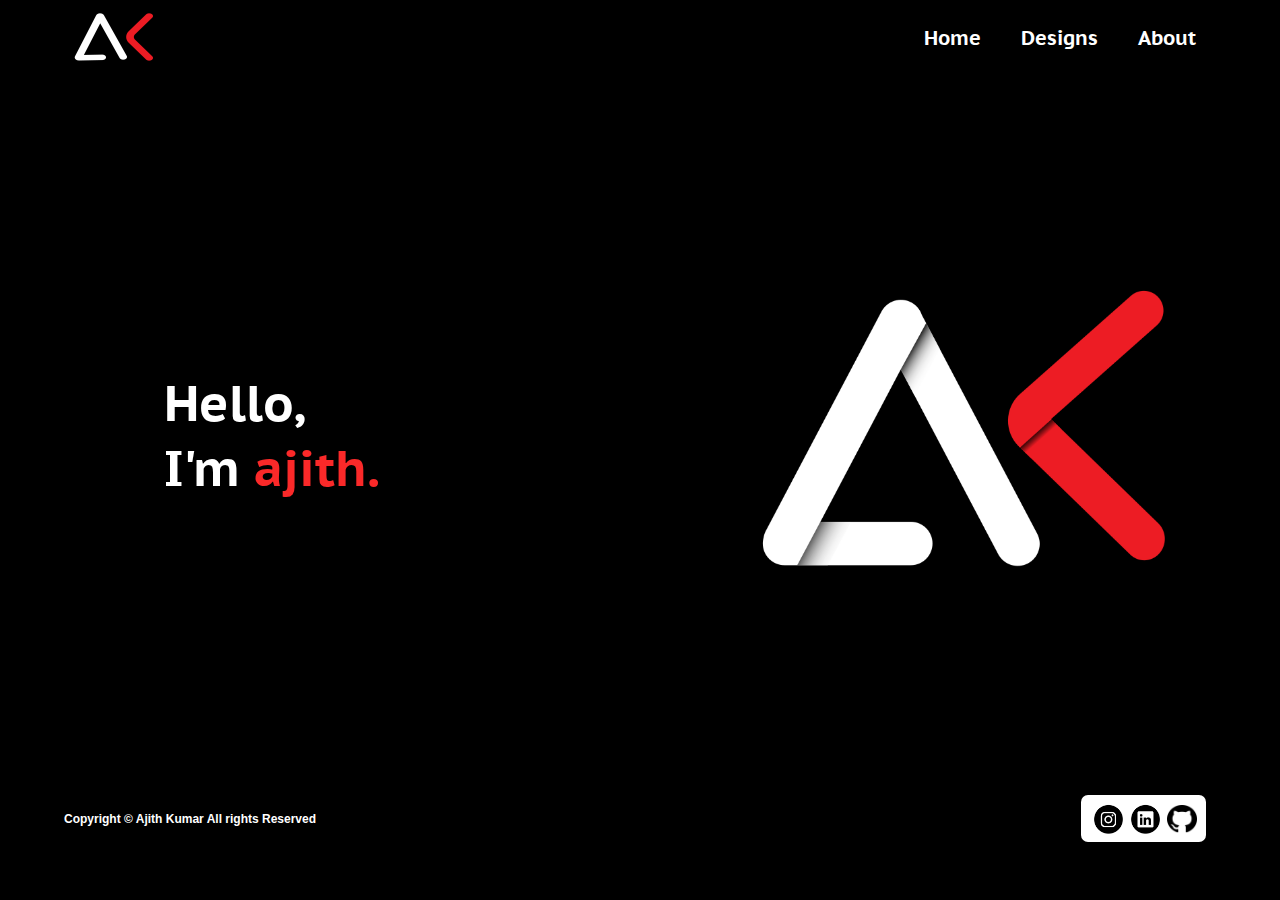
==== index.html @ 56f0ea10 "first commit" ====
<!DOCTYPE html>
<html lang="en">
<head>
  <meta charset="UTF-8">
  <meta name="viewport" content="width=device-width, initial-scale=1.0">
  <link rel="stylesheet" href="style.css">
  <link href="https://fonts.googleapis.com/css?family=PT+Sans+Caption&display=swap" rel="stylesheet">
  <title>Ajith kumar</title>
</head>
<body>
  <div class="container">
    <!--Menu-->
    <nav class="menu-bar ">
      <img src="/img/small-logo.png" alt="ak" class="small-logo">
      <ul class="list">
        <li>
          <a href="#">Home
            </a>
        </li>
        <li>
          <a href="#">Designs</a>
        </li>
        <li>
          <a href="#">About</a>
        </li>
      </ul>
    </nav>
    <!--Body-->
     <div class="body-content">
      <div class="left-content">
        <h1 class="hello">Hello,</h1>
        <h1 class="im">I'm<span class="ajith"> ajith.</span></h1>
        
        </div>
    
        <div class="right-content">
         <img src="/img/main-logo.png" alt="logo" class="main-logo">
        </div>
     </div>
     <!--Footer-->
     <footer class="foot">
      <div class="cpright">
        <p>Copyright &copy;
          <a href="#"> Ajith Kumar </a>All rights Reserved</p>
      </div>
      
      <div class="social-tab">
        <img src="img/iconfinder_38-instagram_1161954.png" alt="instagram" class="insta">
        <img src="img/iconfinder_51-linkedin_104452.png" alt="linkeden" class="linkeden">
        <img src="img/iconfinder_mark-github_298822.png" alt="github" class="github">
      </div>

     </footer>
      
  </div>
</body>
</html>
---- style.css ----
*{
  box-sizing: border-box;
  margin:0;
  padding:0;
}

body{
  font-family: 'PT Sans Caption' ,sans-serif;
  font-size: 20px;
  font-weight: bold;
  color: #ffffff;
  background: #000000;
}
a{
  text-decoration: none;
  color: #ffffff;
  font-size: 20px;
  
}

ul{
  list-style: none;
}

.container{
  max-width: 1200px;
  width: 90%;
  margin:auto;
}

.menu-bar{
  display:flex;
  align-items: center;
  background-color:#000000;
  justify-content: space-between;
}
.menu-bar .small-logo{
  width:100px;
  height:75px;
}

.menu-bar  ul{
  display: flex;
}
.menu-bar ul li{
  padding:0 20px;
}
.menu-bar ul li a:hover{
  cursor: pointer;
  padding:2px;
  color: #fa1c1c;
}
/*Body*/
.body-content{
  display: flex;
  flex-direction: row;
  max-width: 100vw;
  align-items: center;
  justify-content: space-around;
  background-color: rgb(0, 0, 0);
  height:80vh;
  width:100%;
  font-size: 25px;
}

.left-content{ 
  background-color: #000000; 
  width: 50%;
  padding:100px;
}

.left-content .im .ajith{
  color:#FA2929;
}

.right-content{
  width:50%;
  display: flex;
  justify-content: flex-end;
  margin:20px;
}

.right-content .main-logo{
  
  width:100%;
  height:100%;
  max-width: 450px;
  
}
.foot .cpright p{
  font-family: 'Product Sans',sans-serif;
  font-size: 12px;
  color: rgb(255, 255, 255);
}
.foot .cpright p a{
  font-size: 12px;
}

.foot{
  display: flex;
  align-items: center;
  justify-content: space-between;
}
.social-tab{
  display: flex;
  flex-direction: row;
  padding:7px;
  border-radius: 7px;
  margin-right: 10px;
  background-color: #ffffff;
}

.social-tab .insta,.linkeden{
  width:35px;
  padding-left: 2px;
  margin-left: 2px;
}

.social-tab .github{
  width:30px;
  height:31px;
  padding-top: 3px;
  margin-left: 5px;
  margin-right: 2px;
}





@media (max-width: 600px){
  .body-content{
    display: flex;
    flex-direction:column;
    align-items: center;
    justify-content: space-around;
    background-color: rgb(0, 0, 0);
    height:80vh;
    width:100%;
    font-size: 20px;
  }

  .left-content{ 
    background-color: #000000; 
    width: fit-content;
    height:fit-content;
    padding:50px;
  }

  .right-content{
    width:100%;
    background-color: rgb(0, 0, 0);
  }
  .right-content .main-logo{
  
    width:100%;
    height:100%;
    max-width: 300px;
    
  }
  
  .foot .cpright p{
    font-family: 'Product Sans',sans-serif;
    font-size: 6px;
    color: rgb(255, 255, 255);
  }
  .foot .cpright p a{
    font-size: 6px;
  }
}
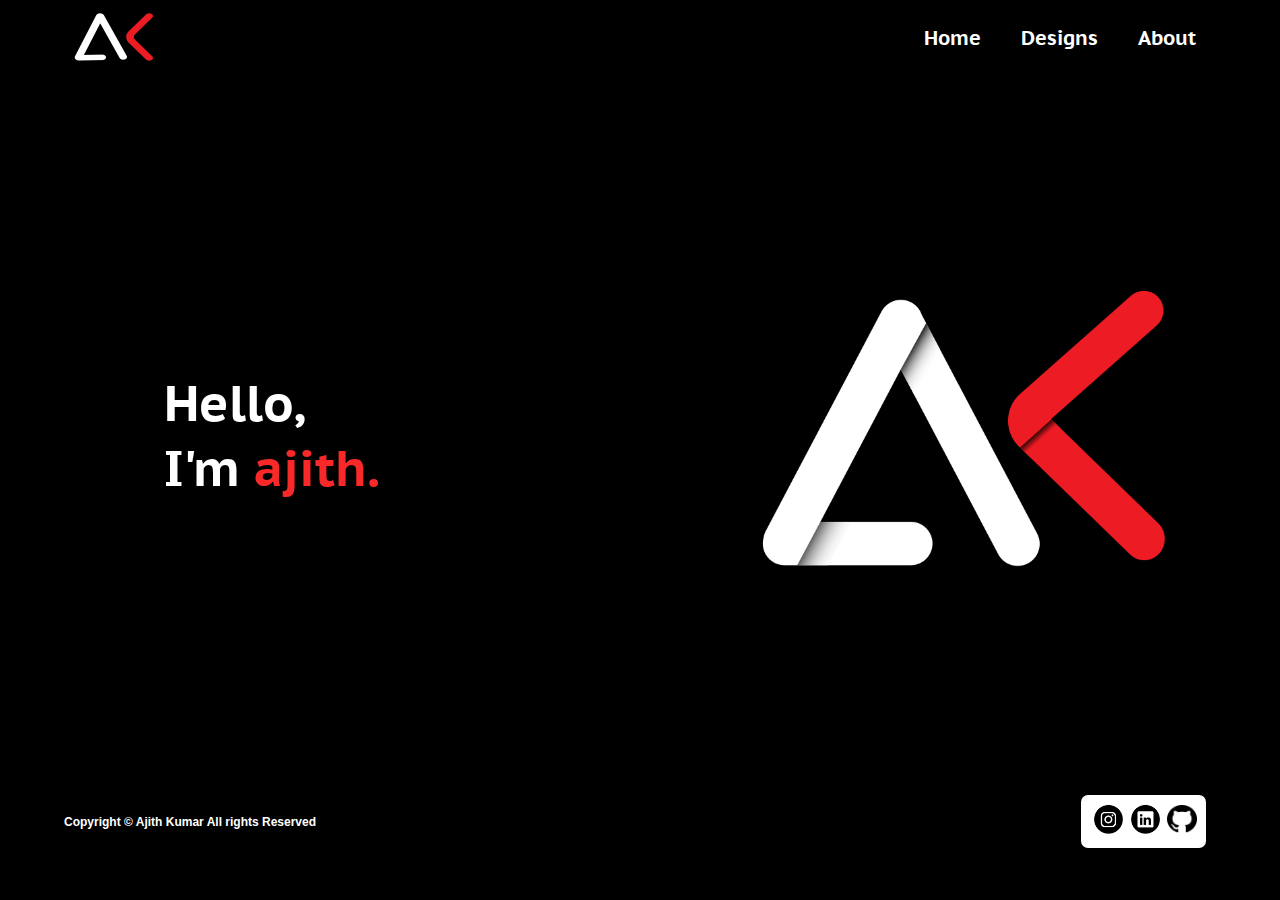
==== commit 2361bf4a: "Initial commit" ====
--- a/index.html
+++ b/index.html
@@ -14,14 +14,14 @@
       <img src="/img/small-logo.png" alt="ak" class="small-logo">
       <ul class="list">
         <li>
-          <a href="#">Home
+          <a href="index.html">Home
             </a>
         </li>
         <li>
-          <a href="#">Designs</a>
+          <a href="design.html">Designs</a>
         </li>
         <li>
-          <a href="#">About</a>
+          <a href="about.html">About</a>
         </li>
       </ul>
     </nav>
@@ -41,15 +41,15 @@
      <footer class="foot">
       <div class="cpright">
         <p>Copyright &copy;
-          <a href="#"> Ajith Kumar </a>All rights Reserved</p>
+          <a href="index.html"> Ajith Kumar </a>All rights Reserved</p>
       </div>
       
       <div class="social-tab">
-        <img src="img/iconfinder_38-instagram_1161954.png" alt="instagram" class="insta">
-        <img src="img/iconfinder_51-linkedin_104452.png" alt="linkeden" class="linkeden">
-        <img src="img/iconfinder_mark-github_298822.png" alt="github" class="github">
+        <a href="https://www.instagram.com/ak_digitals_/"><img src="img/iconfinder_38-instagram_1161954.png" alt="instagram" class="insta"></a>
+        <a href="https://www.linkedin.com/in/ajith-kumar-m-a0497b157"><img src="img/iconfinder_51-linkedin_104452.png" alt="linkeden" class="linkeden"></a>
+        <a href="https://github.com/ajith1999"><img src="img/iconfinder_mark-github_298822.png" alt="github" class="github"></a>
       </div>
-
+      
      </footer>
       
   </div>
